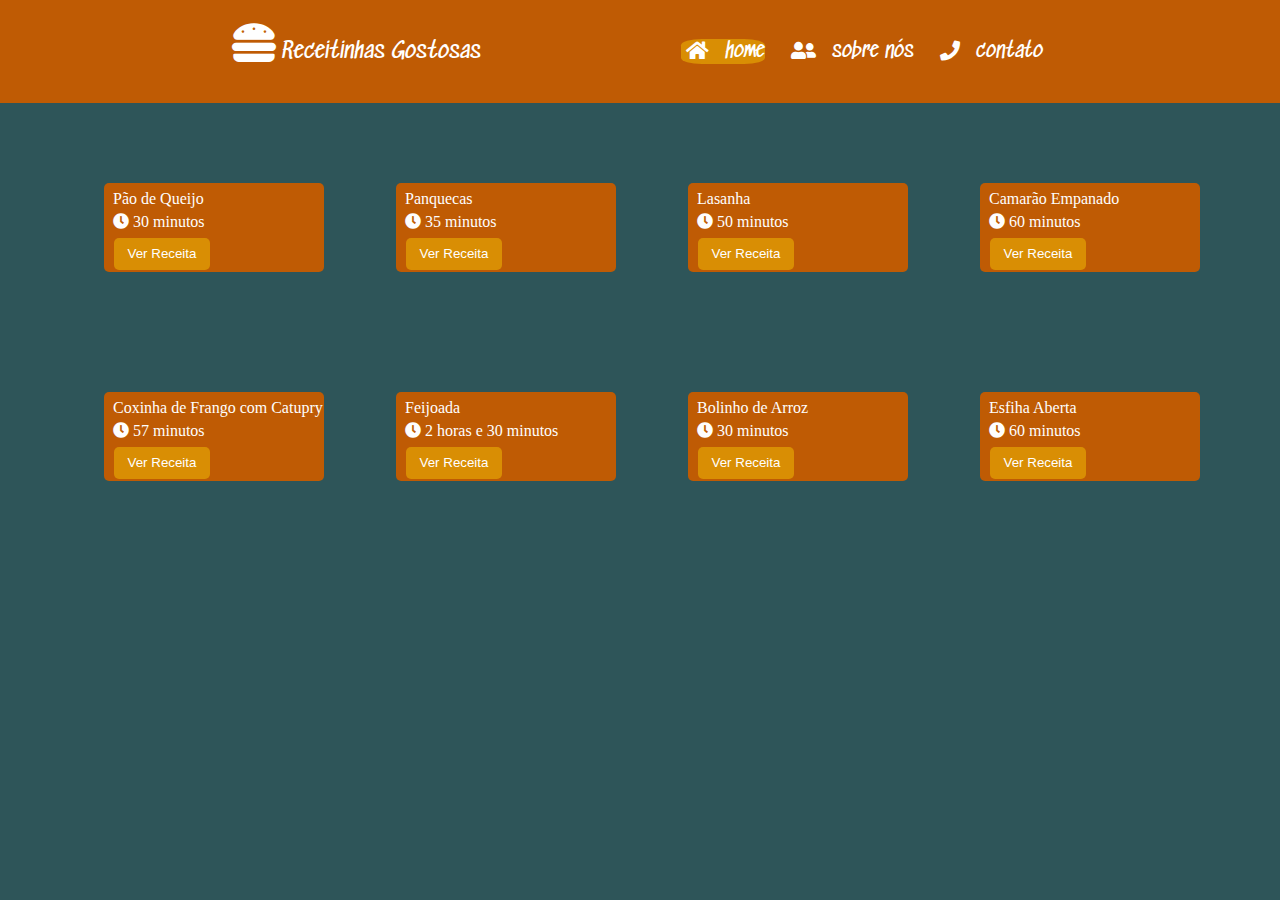
==== index.html @ 6eb23354 "commit" ====
<!DOCTYPE html>
<html lang="en">
<head>
    <meta charset="UTF-8">
    <meta http-equiv="X-UA-Compatible" content="IE=edge">
    <meta name="viewport" content="width=device-width, initial-scale=1.0">
    <title>Receitinhas Gostosas | Home</title>
    <!--CSS import-->
    <link rel="stylesheet" href="./css/reset.css">
    <link rel="stylesheet" href="css/style.css">
    <!--CSS import-->
    <!--Font Awesome import-->
    <link rel="stylesheet" href="https://cdnjs.cloudflare.com/ajax/libs/font-awesome/5.11.2/css/all.css">
    <!--Font Awesome mport-->
</head>
<body>
    <header>
        <div class="logo-conteiner">
          <a href="#" class="logo"><i class="fas fa-hamburger fa-2x"></i> Receitinhas Gostosas</a>  
        </div>
        <div class="menu-bar">
             <nav class="menu">
            <a href="#" id="home" class="active"><i class="fas fa-home"></i>home</a>
            <a href="#" id="sobremesas"><i class="fas fa-user-friends"></i>sobre nós</a>
            <a href="#" id="lanches"><i class="fas fa-phone"></i>contato</a>
        </nav>
        </div>
       
    </header>

    <main>
        

        <section class="receitas">
            <div class="cartao">
                <img src="https://moinhoglobo.com.br/wp-content/uploads/2016/03/44-p%C3%A3o-de-queijo.jpg" alt="">
                <h4>Pão de Queijo</h4>
                <p class="tempo"><i class="fas fa-clock"></i> 30 minutos</p>
                <button>Ver Receita</button>
            </div>

            <div class="cartao">
                <img src="https://img.itdg.com.br/tdg/images/recipes/000/013/110/283895/283895_original.jpg?mode=crop&width=710&height=400" alt="">
                <h4>Panquecas</h4>
                <p class="tempo"><i class="fas fa-clock"></i> 35 minutos</p>
                <button>Ver Receita</button>
            </div> 

            <div class="cartao">
                <img src="https://encrypted-tbn0.gstatic.com/images?q=tbn:ANd9GcS0Iit46RwyKHq5u39AeLFR3sSxMpIiIoxil_fNOiYddSpK26hMWPalWJRkLb7Jixx42b8&usqp=CAU" alt="">
                <h4>Lasanha</h4>
                <p class="tempo"><i class="fas fa-clock"></i> 50 minutos</p>
                <button>Ver Receita</button>
            </div> 

            <div class="cartao">
                <img src="https://encrypted-tbn0.gstatic.com/images?q=tbn:ANd9GcSO7OxUttNdaMLn39jurxwI7NtUZRIu_RziWQ&usqp=CAU" alt="">
                <h4>Camarão Empanado</h4>
                <p class="tempo"><i class="fas fa-clock"></i> 60 minutos</p>
                <button>Ver Receita</button>
            </div> 

        </section>

        <section class="receitas">
            <div class="cartao">
                <img src="https://i2.wp.com/receitashumquedelicia.com.br/wp-content/uploads/2020/01/coxinhaca.jpg?resize=800%2C445&ssl=1" alt="">
                <h4>Coxinha de Frango com Catupry</h4>
                <p class="tempo"><i class="fas fa-clock"></i> 57 minutos</p>
                <button>Ver Receita</button>
            </div>

            <div class="cartao">
                <img src="https://encrypted-tbn0.gstatic.com/images?q=tbn:ANd9GcSKL_25qQMDX9UisviiOGxi-GfKUL_PsXwkZg&usqp=CAU" alt="">
                <h4>Feijoada</h4>
                <p class="tempo"><i class="fas fa-clock"></i> 2 horas e 30 minutos</p>
                <button>Ver Receita</button>
            </div> 

            <div class="cartao">
                <img src="https://img.cybercook.com.br/receitas/632/bolinho-de-arroz-de-forno-1.jpeg" alt="">
                <h4>Bolinho de Arroz</h4>
                <p class="tempo"><i class="fas fa-clock"></i> 30 minutos</p>
                <button>Ver Receita</button>
            </div> 

            <div class="cartao">
                <img src="https://encrypted-tbn0.gstatic.com/images?q=tbn:ANd9GcQ7gZUNhk3J0GZez2rnJmv05_Qd9MYmAmjyiQ&usqp=CAU" alt="">
                <h4>Esfiha Aberta</h4>
                <p class="tempo"><i class="fas fa-clock"></i> 60 minutos</p>
                <a href="./receitas/esfiha/esfiha.html" class="botao"><button>Ver Receita</button></a>
            </div> 

        </section>

    </main>
</body>
</html>
---- css/style.css ----
/*-- import starts --*/
@import url('https://fonts.googleapis.com/css2?family=Sedgwick+Ave&display=swap');
/*-- import ends --*/

:root{
    --azul: #2E5559;
    --mostarda: #D98E04;
    --laranja: #BF5B04;
    --vermelho-vivo: #D92B04;
    --vermelho-escuro: #A61103;
}

body{
    background-color: var(--azul);
    text-decoration: none;
    transition: all .2s linear;
}

header{
    padding: 1.3em;
    background-color: var(--laranja); 
    font-family: 'Sedgwick Ave', cursive;
    display: flex;
    justify-content: space-evenly;
}

header .logo, header a{
    color: white;
    text-decoration: none;
}

.logo{
    font-size: 22px;
}

.logo-conteiner{
    margin-left: 30px;
}

.menu-bar{
    padding: 20px;
}

.menu-bar a{
    padding-left: 5px;
    margin-right: 15px;
}

.menu-bar i{
    padding-right: 10px;
    margin-right: 6px;
}

header i:hover{
    transform: rotate(180deg);
}

header a:hover, .active{
    background-color: var(--mostarda);
    border-radius: 25%;
}

.menu{
    font-size: 20px;
}

.banner h2{
    font-size: 5rem;
    text-align: center;
    color: white;
    padding: 50px;
}

 .receitas{
    display: flex;
    flex-wrap: wrap;
    padding: 5rem 0 0 5rem;
    border-radius: 5px;
}

.cartao{
    display: flex;
    flex-direction: column;
    margin-bottom: 2.5rem;
    margin-left: 1.5rem;
    margin-right: 3rem;
    width: calc(25% - 5rem);
    font-family: 'Roboto', sans-serif;
    border-radius: 5px;
    background-color: var(--laranja);
    font-family: 'Dancing Script', cursive;
}

.cartao img{
    margin: 2.5px;
}

.cartao h4, .cartao p{
    margin: 3px 0 3px 5px;
    padding-left: 4px;
    color: #fefefe;
    font-family: 'Dancing Script', cursive;
}

.cartao button{
    background-color: var(--mostarda);
    width: 6rem;
    height: 2rem;
    border-radius: 5px;
    margin: 5px auto 2px 10px;
    align-items: center;
    color: white;
    border: none;
}

.cartao button:hover{
    background-color: var(--vermelho-escuro);
    cursor: pointer;
}
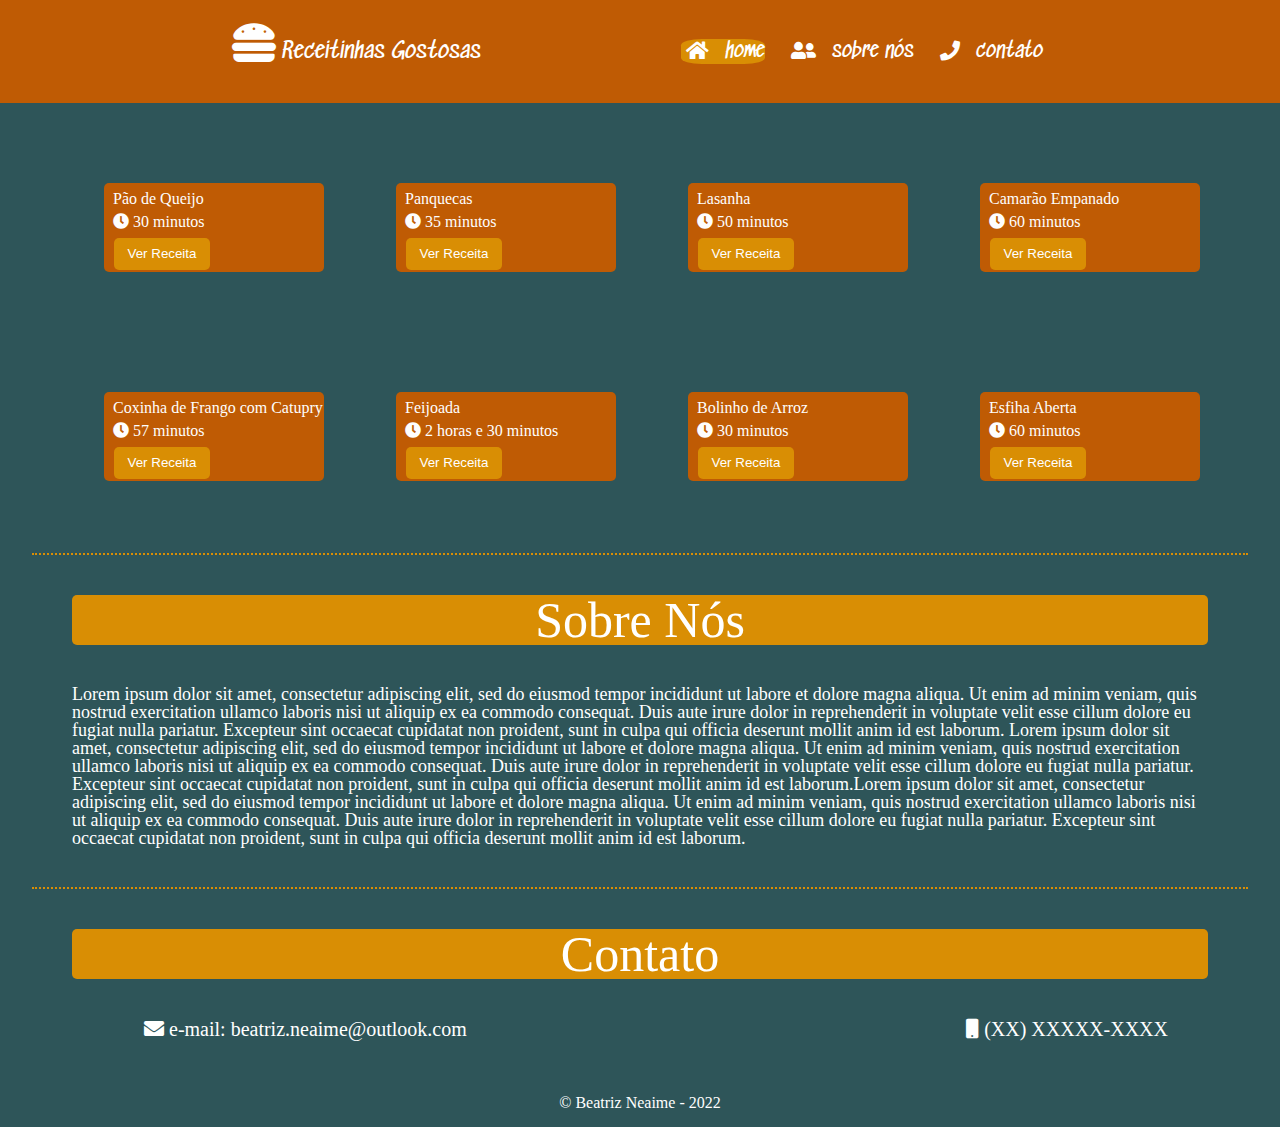
==== commit 490be677: "31.01" ====
--- a/index.html
+++ b/index.html
@@ -8,10 +8,32 @@
     <!--CSS import-->
     <link rel="stylesheet" href="./css/reset.css">
     <link rel="stylesheet" href="css/style.css">
+    <link rel="stylesheet" href="">
     <!--CSS import-->
     <!--Font Awesome import-->
     <link rel="stylesheet" href="https://cdnjs.cloudflare.com/ajax/libs/font-awesome/5.11.2/css/all.css">
     <!--Font Awesome mport-->
+
+    <!--ícone-->
+    <link rel="apple-touch-icon" sizes="57x57" href="./img/icon/apple-icon-57x57.png">
+    <link rel="apple-touch-icon" sizes="60x60" href="./img/icon/apple-icon-60x60.png">
+    <link rel="apple-touch-icon" sizes="72x72" href="./img/icon/apple-icon-72x72.png">
+    <link rel="apple-touch-icon" sizes="76x76" href="./img/icon//apple-icon-76x76.png">
+    <link rel="apple-touch-icon" sizes="114x114" href="./img/icon//apple-icon-114x114.png">
+    <link rel="apple-touch-icon" sizes="120x120" href="./img/icon//apple-icon-120x120.png">
+    <link rel="apple-touch-icon" sizes="144x144" href="./img/icon//apple-icon-144x144.png">
+    <link rel="apple-touch-icon" sizes="152x152" href="./img/icon//apple-icon-152x152.png">
+    <link rel="apple-touch-icon" sizes="180x180" href="./img/icon//apple-icon-180x180.png">
+    <link rel="icon" type="image/png" sizes="192x192"  href="./img/icon//android-icon-192x192.png">
+    <link rel="icon" type="image/png" sizes="32x32" href="./img/icon//favicon-32x32.png">
+    <link rel="icon" type="image/png" sizes="96x96" href="./img/icon//favicon-96x96.png">
+    <link rel="icon" type="image/png" sizes="16x16" href="./img/icon//favicon-16x16.png">
+    <link rel="manifest" href="./img/icon//manifest.json">
+    <meta name="msapplication-TileColor" content="#ffffff">
+    <meta name="msapplication-TileImage" content="/ms-icon-144x144.png">
+    <meta name="theme-color" content="#ffffff">
+    <!--ícone-->
+
 </head>
 <body>
     <header>
@@ -21,16 +43,14 @@
         <div class="menu-bar">
              <nav class="menu">
             <a href="#" id="home" class="active"><i class="fas fa-home"></i>home</a>
-            <a href="#" id="sobremesas"><i class="fas fa-user-friends"></i>sobre nós</a>
-            <a href="#" id="lanches"><i class="fas fa-phone"></i>contato</a>
+            <a href="#about" id="sobremesas"><i class="fas fa-user-friends"></i>sobre nós</a>
+            <a href="#contate" id="lanches"><i class="fas fa-phone"></i>contato</a>
         </nav>
         </div>
        
     </header>
 
     <main>
-        
-
         <section class="receitas">
             <div class="cartao">
                 <img src="https://moinhoglobo.com.br/wp-content/uploads/2016/03/44-p%C3%A3o-de-queijo.jpg" alt="">
@@ -67,21 +87,21 @@
                 <img src="https://i2.wp.com/receitashumquedelicia.com.br/wp-content/uploads/2020/01/coxinhaca.jpg?resize=800%2C445&ssl=1" alt="">
                 <h4>Coxinha de Frango com Catupry</h4>
                 <p class="tempo"><i class="fas fa-clock"></i> 57 minutos</p>
-                <button>Ver Receita</button>
+                <a href="./receitas/coxinha/coxinha.html" class="botao"><button>Ver Receita</button></a>
             </div>
 
             <div class="cartao">
                 <img src="https://encrypted-tbn0.gstatic.com/images?q=tbn:ANd9GcSKL_25qQMDX9UisviiOGxi-GfKUL_PsXwkZg&usqp=CAU" alt="">
                 <h4>Feijoada</h4>
                 <p class="tempo"><i class="fas fa-clock"></i> 2 horas e 30 minutos</p>
-                <button>Ver Receita</button>
+                <a href="./receitas/feijoada/feijoada.html" class="botao"><button>Ver Receita</button></a>
             </div> 
 
             <div class="cartao">
                 <img src="https://img.cybercook.com.br/receitas/632/bolinho-de-arroz-de-forno-1.jpeg" alt="">
                 <h4>Bolinho de Arroz</h4>
                 <p class="tempo"><i class="fas fa-clock"></i> 30 minutos</p>
-                <button>Ver Receita</button>
+                <a href="./receitas/b-arroz/b-arroz.html" class="botao"><button>Ver Receita</button></a>
             </div> 
 
             <div class="cartao">
@@ -93,6 +113,25 @@
 
         </section>
 
+        <section id="about">
+            <h3>Sobre Nós</h3>
+            <p class="subtitle">Lorem ipsum dolor sit amet, consectetur adipiscing elit, sed do eiusmod tempor incididunt ut labore et dolore magna aliqua. Ut enim ad minim veniam, quis nostrud exercitation ullamco laboris nisi ut aliquip ex ea commodo consequat. Duis aute irure dolor in reprehenderit in voluptate velit esse cillum dolore eu fugiat nulla pariatur. Excepteur sint occaecat cupidatat non proident, sunt in culpa qui officia deserunt mollit anim id est laborum. Lorem ipsum dolor sit amet, consectetur adipiscing elit, sed do eiusmod tempor incididunt ut labore et dolore magna aliqua. Ut enim ad minim veniam, quis nostrud exercitation ullamco laboris nisi ut aliquip ex ea commodo consequat. Duis aute irure dolor in reprehenderit in voluptate velit esse cillum dolore eu fugiat nulla pariatur. Excepteur sint occaecat cupidatat non proident, sunt in culpa qui officia deserunt mollit anim id est laborum.Lorem ipsum dolor sit amet, consectetur adipiscing elit, sed do eiusmod tempor incididunt ut labore et dolore magna aliqua. Ut enim ad minim veniam, quis nostrud exercitation ullamco laboris nisi ut aliquip ex ea commodo consequat. Duis aute irure dolor in reprehenderit in voluptate velit esse cillum dolore eu fugiat nulla pariatur. Excepteur sint occaecat cupidatat non proident, sunt in culpa qui officia deserunt mollit anim id est laborum.</p>
+        </section>
+
+        <section id="contate">
+            <h3>Contato</h3>
+            <div class="dados">
+                <p><i class="fas fa-envelope"></i> e-mail: <a href="mailto: beatriz.neaime@outlook.com">beatriz.neaime@outlook.com</a></p>
+            <p><i class="fas fa-mobile"></i> (XX) XXXXX-XXXX</p>
+            </div>
+            
+        </section>
+
     </main>
+
+    <footer>
+        <p>&#169; Beatriz Neaime - 2022</p>
+    </footer>
+
 </body>
 </html>--- a/css/style.css
+++ b/css/style.css
@@ -118,3 +118,53 @@
     cursor: pointer;
 }
 
+#about, #contate{
+    border-top: 2px dotted #D98E04;
+    margin: 2rem;
+}
+
+#about h3, #contate h3{
+    text-align: center;
+    font-size: 50px;
+    margin: 2.5rem;
+    color: white;
+    background-color: #D98E04;
+    border-radius: 5px;
+}
+
+.subtitle{
+    margin: 2.5rem;
+    color: white;
+    font-size: 18px;
+}
+
+.dados{
+    display: flex;
+    align-items: center;
+    justify-content: space-between;
+    margin-left: 5rem;
+    margin-right: 5rem;
+}
+
+#contate p{
+    color: white;
+    font-size: 20px;
+    margin-left: 2rem;
+}
+
+#contate a{
+    color: white;
+    text-decoration: none;
+}
+
+#contate a:hover{
+    text-decoration: underline;
+    transition: .5s linear;
+}
+
+footer p{
+    color: white;
+    text-align: center;
+    margin: 2rem 2rem 1rem 2rem;
+    padding-top: 1.5rem;
+}
